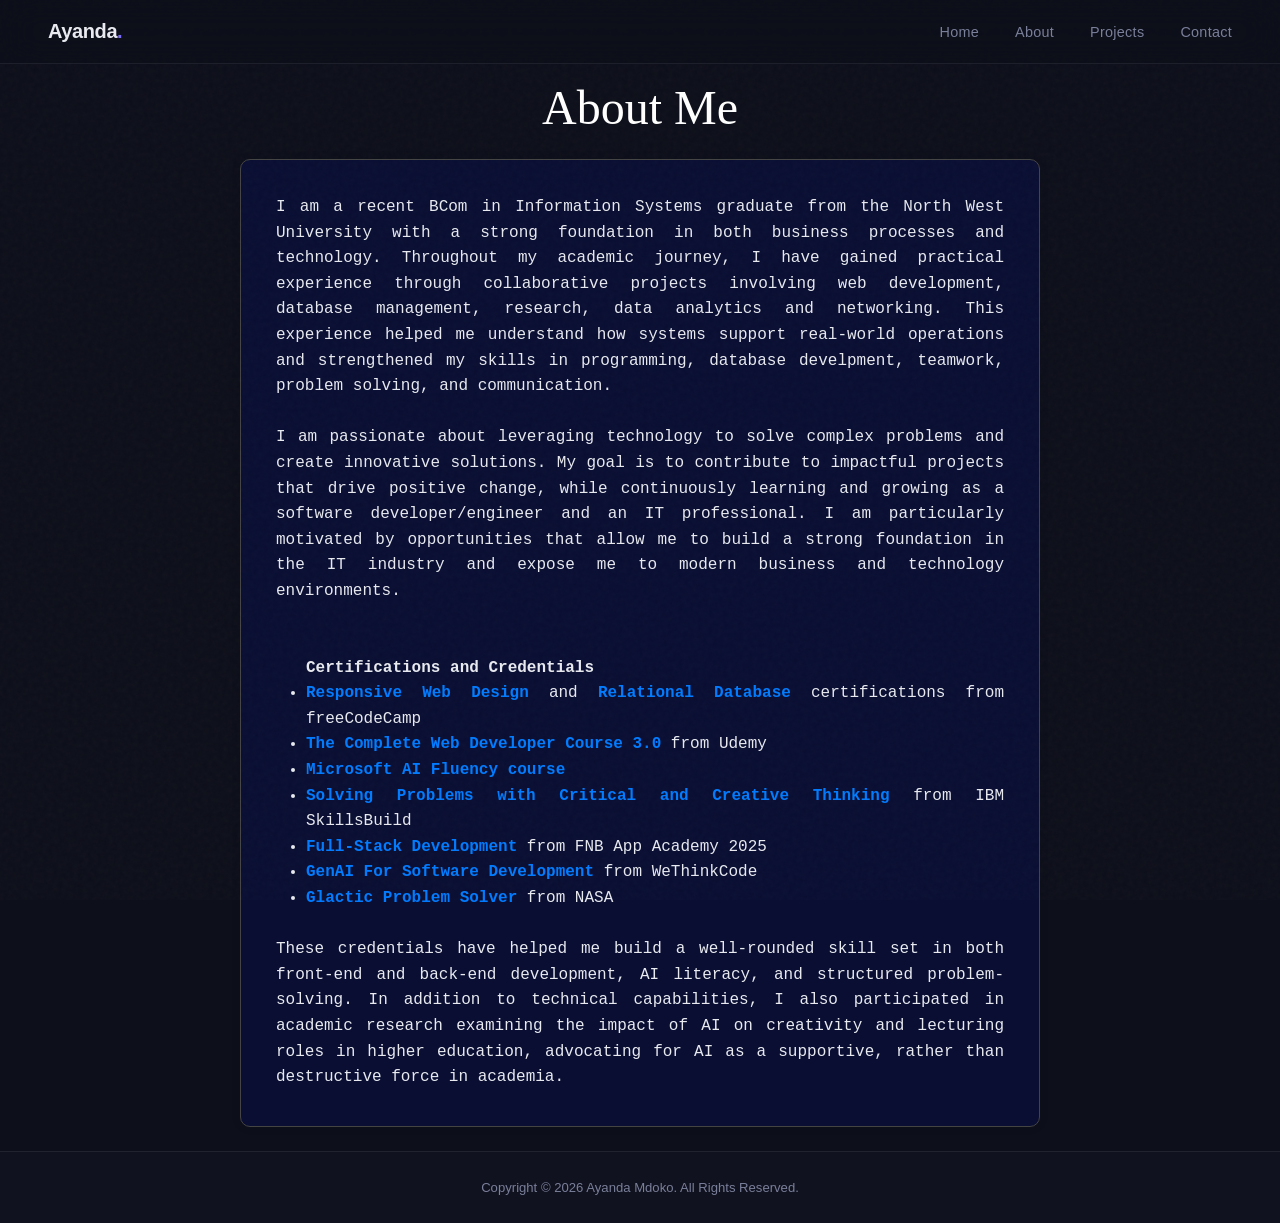
==== about.html @ dafb2702 "first commit" ====
<!DOCTYPE html>
<html lang="en">
<head>
    <meta charset="UTF-8">
    <meta name="viewport" content="width=device-width, initial-scale=1.0">
    <link rel="stylesheet" href="style.css" />
    <title>About Me</title>


</head>
<body>

  <!-- NAV -->
  <nav>

    <a href="#" class="nav-logo">Ayanda<span>.</span></a>
    <button class="menu-toggle" type="button" aria-label="Open navigation menu" aria-expanded="false">
      <span></span>
      <span></span>
      <span></span>
    </button>
    <ul class="nav-links">
      <li><a href="index.html">Home</a></li>
      <li><a href="#about">About</a></li>
      <li><a href="projects.html">Projects</a></li>
      <li><a href="contact.html">Contact</a></li>
    </ul>
  </nav>

  <!-- ABOUT -->
  <h1 class="title">About Me</h1>
    <section id="about">
      <div class="section-container">
        <div class="text-container">
          <p>
            I am a recent BCom in Information Systems graduate from the North West University with a strong foundation in both business processes and technology.
            Throughout my academic journey, I have gained practical experience through collaborative projects involving web development, database management, research,
            data analytics and networking. This experience helped me understand how systems support real-world operations and strengthened my skills in programming,
            database develpment, teamwork, problem solving, and communication.
            
            <br/><br/>
            I am passionate about leveraging technology to solve complex problems and create innovative solutions. My goal is to contribute to impactful projects
            that drive positive change, while continuously learning and growing as a software developer/engineer and an IT professional. I am particularly motivated
            by opportunities that allow me to build a strong foundation in the IT industry and expose me to modern business and technology environments.<br/></br>
          </p>
          <br />

          <div class="certificates">
            
<strong style="font-weight: 700;">Certifications and Credentials</strong><br/>

            <ul> <li><a class="cert" target="blank" href="https://www.freecodecamp.org/certification/Mdokoayanda/responsive-web-design"><b>Responsive Web Design</b></a> and <a class="cert" target="blank" href="https://www.freecodecamp.org/certification/Mdokoayanda/relational-database-v8"><b>Relational Database</b></a> certifications from freeCodeCamp</li> 
            <li><a class="cert" target="blank" href="./certificates/Udemy Certificate.pdf"><b>The Complete Web Developer Course 3.0</b></a> from Udemy</li> 
            <li><a class="cert" target="blank" href="./certificates/Ayanda - Certificate - MSAISkillsDev Course - 20250501193528.png"><b>Microsoft AI Fluency course</b></a></li> 
            <li><a class="cert" target="blank" href="./certificates/IBM SkillsBuild Certificate.pdf"><b>Solving Problems with Critical and Creative Thinking</b></a> from IBM SkillsBuild</li> 
            <li><a class="cert" target="blank" href="./certificates/FNB Certificate.pdf"><b>Full-Stack Development</b></a> from FNB App Academy 2025</li> 
            <li><a class="cert" target="blank" href="./certificates/Gen_AI cert.pdf"><b>GenAI For Software Development</b></a> from WeThinkCode</li> 
            <li><a class="cert" target="blank" href="./certificates/NASA Certificate.pdf"><b>Glactic Problem Solver</b></a> from NASA</li> <br/>
          </ul>

          </div>
        
          
          <p>
            These credentials have helped me build a well-rounded skill set in both front-end and back-end development, AI literacy, and structured problem-solving. In addition to technical capabilities, 
            I also participated in academic research examining the impact of AI on creativity and lecturing roles in higher education, advocating for AI as a supportive, rather than destructive force in academia.
           
          </p>
        </div>
      </div>
    </section>

     <!-- FOOTER -->
  <footer>
    <p>Copyright &copy; 2026 Ayanda Mdoko. All Rights Reserved.</p>
  </footer>
  <script src="nav.js"></script>
    
</body>
</html>
---- style.css ----
*, *::before, *::after { box-sizing: border-box; margin: 0; padding: 0; }

    :root {
        --bg:        #0d0f1a;
        --bg2:       #10121f;
        --border:    rgba(255,255,255,0.07);
        --text:      #e8eaf0;
        --muted:     #7a7f9a;
        --accent1:   #7b6ef6;
        --accent2:   #b07ef8;
        --grad:      linear-gradient(120deg, var(--accent1), var(--accent2));
        --nav-h:     64px;
    }

    html { scroll-behavior: smooth; }

    body {
        background: var(--bg);
        color: var(--text);
        font-family: 'DM Sans', sans-serif;
        font-weight: 300;
        min-height: 100vh;
         margin: 0;
    padding: calc(var(--nav-h) + 16px) 0 0;
        overflow-x: hidden;
        
    }

    /* Noise overlay */
    body::before {
        content: '';
        position: fixed; inset: 0;
        background-image: url("data:image/svg+xml,%3Csvg viewBox='0 0 200 200' xmlns='http://www.w3.org/2000/svg'%3E%3Cfilter id='n'%3E%3CfeTurbulence type='fractalNoise' baseFrequency='0.9' numOctaves='4' stitchTiles='stitch'/%3E%3C/filter%3E%3Crect width='100%25' height='100%25' filter='url(%23n)' opacity='1'/%3E%3C/svg%3E");
        opacity: 0.03;
        pointer-events: none;
        z-index: 0;
    }

    /* Glow blobs */
    .blob {
        position: fixed;
        border-radius: 50%;
        filter: blur(120px);
        pointer-events: none;
        z-index: 0;
        animation: drift 12s ease-in-out infinite alternate;
    }
    .blob-1 { width: 600px; height: 600px; background: rgba(123,110,246,0.12); top: -200px; left: -150px; }
    .blob-2 { width: 500px; height: 500px; background: rgba(176,126,248,0.08); bottom: -150px; right: -100px; animation-delay: -6s; }
    @keyframes drift {
        from { transform: translate(0,0) scale(1); }
        to   { transform: translate(30px,20px) scale(1.05); }
    }

    /* NAV */
    nav {
        position: fixed; top: 0; left: 0; right: 0;
        height: var(--nav-h);
        display: flex; align-items: center; justify-content: space-between;
        padding: 0 48px;
        background: rgba(13,15,26,0.8);
        backdrop-filter: blur(18px);
        border-bottom: 1px solid var(--border);
        z-index: 100;
    }
    .nav-logo {
        font-family: 'Syne', sans-serif; font-weight: 800; font-size: 1.25rem;
        color: var(--text); text-decoration: none; letter-spacing: -0.02em;
    }
    .nav-logo span { color: var(--accent1); }
    .nav-links { display: flex; gap: 36px; list-style: none; }
    .nav-links a {
        color: var(--muted); text-decoration: none; font-size: 0.9rem;
        font-weight: 400; letter-spacing: 0.02em; position: relative; transition: color 0.25s;
    }
    .nav-links a::after {
        content: ''; position: absolute; bottom: -4px; left: 0; right: 0;
        height: 1px; background: var(--grad); transform: scaleX(0);
        transform-origin: left; transition: transform 0.25s;
    }
    .nav-links a:hover { color: var(--text); }
    .nav-links a:hover::after { transform: scaleX(1); }

    .menu-toggle {
        display: none;
        width: 44px;
        height: 44px;
        align-items: center;
        justify-content: center;
        flex-direction: column;
        gap: 5px;
        background: transparent;
        border: 1px solid var(--border);
        border-radius: 8px;
        color: var(--text);
        cursor: pointer;
    }

    .menu-toggle span {
        width: 20px;
        height: 2px;
        border-radius: 999px;
        background: currentColor;
        transition: transform 0.25s, opacity 0.25s;
    }

    nav.nav-open .menu-toggle span:nth-child(1) {
        transform: translateY(7px) rotate(45deg);
    }

    nav.nav-open .menu-toggle span:nth-child(2) {
        opacity: 0;
    }

    nav.nav-open .menu-toggle span:nth-child(3) {
        transform: translateY(-7px) rotate(-45deg);
    }


    
    /* HERO — two-column layout */
    .hero {
        position: relative;
        min-height: 100vh;
        display: flex; align-items: center; justify-content: center;
        padding: 16px 80px 80px;
        gap: 80px;
        z-index: 1;
    }

    /* Left: text content */
    .hero-content {
        display: flex; flex-direction: column;
        align-items: flex-start;
        flex: 1;
        max-width: 560px;
    }

    .hero-tag {
        display: inline-flex; align-items: center; gap: 8px;
        font-size: 0.72rem; font-weight: 500; letter-spacing: 0.18em;
        text-transform: uppercase;
        background: var(--grad); -webkit-background-clip: text;
        -webkit-text-fill-color: transparent; background-clip: text;
        margin-bottom: 20px;
        opacity: 0; animation: fadeUp 0.7s 0.2s forwards;
    }
    .hero-tag .wave { -webkit-text-fill-color: initial; font-size: 1rem; }

    .hero-greeting {
        font-size: 1.1rem; color: var(--muted); font-weight: 300;
        margin-bottom: 12px;
        opacity: 0; animation: fadeUp 0.7s 0.4s forwards;
    }

    .hero-name {
        font-family: 'Syne', sans-serif; font-weight: 800;
        font-size: clamp(2.8rem, 6vw, 5.5rem);
        line-height: 1; letter-spacing: -0.03em;
        background: var(--grad); -webkit-background-clip: text;
        -webkit-text-fill-color: transparent; background-clip: text;
        margin-bottom: 28px;
        opacity: 0; animation: fadeUp 0.7s 0.55s forwards;
    }

    .hero-roles {
        display: flex; align-items: center; gap: 12px;
        flex-wrap: wrap;
        color: var(--muted); font-size: 0.9rem;
        margin-bottom: 48px;
        opacity: 0; animation: fadeUp 0.7s 0.7s forwards;
    }
    .hero-roles .dot {
        width: 4px; height: 4px; border-radius: 50%;
        background: var(--accent1); opacity: 0.5; flex-shrink: 0;
    }

    .hero-cta {
        display: flex; gap: 16px; flex-wrap: wrap;
        margin-bottom: 48px;
        opacity: 0; animation: fadeUp 0.7s 0.85s forwards;
    }

    .btn {
        display: inline-flex; align-items: center; gap: 8px;
        padding: 14px 28px; border-radius: 10px;
        font-family: 'DM Sans', sans-serif; font-size: 0.9rem; font-weight: 500;
        cursor: pointer; text-decoration: none;
        transition: transform 0.2s, box-shadow 0.2s; border: none;
    }
    .btn:hover { transform: translateY(-2px); }
    .btn:active { transform: translateY(0); }
    .btn-primary { background: var(--grad); color: #fff; box-shadow: 0 4px 24px rgba(123,110,246,0.35); }
    .btn-primary:hover { box-shadow: 0 8px 32px rgba(123,110,246,0.5); }
    .btn-secondary { background: transparent; color: var(--text); border: 1px solid rgba(255,255,255,0.2); }
    .btn-secondary:hover { border-color: rgba(255,255,255,0.4); background: rgba(255,255,255,0.04); }
    .btn svg { width: 16px; height: 16px; }

    .hero-socials {
        display: flex; gap: 20px;
        opacity: 0; animation: fadeUp 0.7s 1s forwards;
    }
    .hero-socials a {
        display: flex; align-items: center; justify-content: center;
        width: 44px; height: 44px; border-radius: 50%;
        border: 1px solid var(--border); color: var(--muted);
        text-decoration: none;
        transition: color 0.2s, border-color 0.2s, background 0.2s, transform 0.2s;
    }
    .hero-socials a:hover {
        color: var(--text); border-color: rgba(123,110,246,0.5);
        background: rgba(123,110,246,0.08); transform: translateY(-3px);
    }
    .hero-socials svg { width: 18px; height: 18px; }

    /* Right: floating photo */
    .hero-photo-wrap {
        flex-shrink: 0;
        position: relative;
        opacity: 0;
        height:450px;
        width: 450px;
        border-radius: 70%;
        animation: fadeUp 0.8s 0.6s forwards;
    }

    /* Glowing ring behind the photo */
    .hero-photo-wrap::before {
        content: '';
        position: absolute;
        inset: -6px;
        height: 450px;
         width: 450px;
        border-radius: 70%;
        background: var(--grad);
        filter: blur(20px);
        opacity: 0.45;
        z-index: 0;
        animation: pulseRing 4s ease-in-out infinite alternate;
    }
    @keyframes pulseRing {
        from { opacity: 0.3; transform: scale(0.97); }
        to   { opacity: 0.6; transform: scale(1.03); }
    }

    .hero-photo {
        position: relative; z-index: 1;
        height: 450px;
        width: 450px;
        border-radius: 80px;
        object-fit: cover;
        object-position: center top;
        border: 3px solid rgba(123,110,246,0.4);
        box-shadow: 0 0 0 1px rgba(255,255,255,0.06), 0 32px 64px rgba(0,0,0,0.5);
        animation: float 6s ease-in-out infinite;
    }
    @keyframes float {
        0%, 100% { transform: translateY(0px); }
        50%       { transform: translateY(-14px); }
    }

    /* FOOTER */
    footer {
        position: relative; z-index: 1;
        border-top: 1px solid var(--border);
        padding: 28px 48px; text-align: center;
        color: var(--muted); font-size: 0.82rem;
        background: var(--bg2);
    }

    /* Animations */
    @keyframes fadeUp {
        from { opacity: 0; transform: translateY(22px); }
        to   { opacity: 1; transform: translateY(0); }
    }

    /* Responsive */
    @media (max-width: 900px) {
        nav {
            padding: 0 20px;
        }

        .menu-toggle {
            display: inline-flex;
        }

        .nav-links {
            position: absolute;
            top: var(--nav-h);
            left: 0;
            right: 0;
            display: flex;
            flex-direction: column;
            gap: 0;
            padding: 12px 20px 18px;
            background: rgba(13,15,26,0.96);
            border-bottom: 1px solid var(--border);
            box-shadow: 0 24px 40px rgba(0,0,0,0.28);
            transform: translateY(-140%);
            opacity: 0;
            pointer-events: none;
            transition: transform 0.25s, opacity 0.25s;
        }

        nav.nav-open .nav-links {
            transform: translateY(0);
            opacity: 1;
            pointer-events: auto;
        }

        .nav-links li {
            width: 100%;
        }

        .nav-links a {
            display: block;
            padding: 14px 0;
            font-size: 1rem;
        }

        .hero { flex-direction: column-reverse; padding: 16px 24px 60px; gap: 48px; text-align: center; }
        .hero-content { align-items: center; }
        .hero-roles { justify-content: center; }
        .hero-photo,
        .hero-photo-wrap,
        .hero-photo-wrap::before {
            width: min(500px, 82vw);
            height: min(500px, 82vw);
        }
    }
    @media (max-width: 600px) {
        nav { padding: 0 20px; }
        .nav-links { gap: 20px; }
        .nav-links a { font-size: 0.8rem; 
    }
 }

/*---------About section--------*/
#about {
    max-width: 800px;
    margin: 24px auto;
    padding: 20px;
    background-color: #090e32;
    border-radius: 10px;
    border: 1px solid #444;
    text-align: center;
    box-shadow: 0 0 10px rgba(0, 0, 0, 0.1);
}

.title {
    text-align: center;
    color: #fff;
    font-size: 3rem;
    font-weight: 400;
    font-family:'Times New Roman', Times, serif;
}

.section-container {
    display: flex;
    flex-direction: column;
    gap: 16px;
}

.text-container {
    line-height: 1.6;
    color: #e8eaf0;
    padding: 15px;
    text-align: justify;
    font-family: 'Courier New', Courier, monospace;
    font-size: 1rem;
    font-weight: 300;
}

.cert {
    color: #007BFF;
    text-decoration: none;
    transition: color 0.3s, text-decoration 0.3s;
}

.certificates{
    margin-left: 30px;
}

.cert:hover {
    text-decoration: underline;
}

/*---------Projects---------*/

#projects {
  position: relative;
  padding: 1rem 2rem 2rem;
  margin: auto;
}
.project-container{
  display: grid;
  gap: 2rem;
  grid-template-columns: repeat(auto-fit, minmax(300px, 1fr)); /* Adjust to screen size */
  margin-bottom: 2rem;
  margin-top: 2rem;
}
.details-project-container{

  padding: 1.5rem;
  background: rgb(77, 92, 157);
  border-radius: 2rem;
  border: rgb(163, 163, 163) 0.1rem solid;
  text-align: center;
  display: flex;
  flex-direction: column;
  justify-content: center;
  align-items: center;
  transition: transform 0.3s ease,  box-shadow .4s, border .4s; /* Smooth hover effect */

}
.details-project-container:hover{
  transform: scale(1.05); /* Enlarge slightly on hover */
  box-shadow: 0 12px 30px rgba(147,197,253,0.35); border-color:#93c5fd;
  
}
.color-container {
  border-color: rgb(163, 163, 163);
  background: #090e32;
}
.project-title {
    margin: 1rem 0;
    color: rgb(163, 163, 163);
    font-size: 1.4rem;
    font-weight: bold;
    font-family: 'Times New Roman', Times, serif;
}
.project-img {
  border-radius: 2rem;
  width: 50%;
  height: auto; /* Maintain aspect ratio */
  object-fit: cover;
}
.project-btn {
    width: 130px;
    color: white;
    text-align: center;
    justify-content: center;
    font-size: medium;
    border-color: rgb(163, 163, 163);
    font-family: 'Times New Roman', Times, serif;
}


/*--------Get in touch-----------*/
   

    /* ── MAIN ── */
    main {
      flex: 1;
      position: relative; z-index: 1;
      padding: 32px 80px 100px;
      display: flex;
      flex-direction: column;
      align-items: center;
      justify-content: center;
      text-align: center;
    }

    /* Section label */
    .section-label {
      display: inline-flex; align-items: center; gap: 10px;
      font-size: 0.82rem; font-weight: 600; letter-spacing: 0.2em;
      text-transform: uppercase;
      background: var(--grad); -webkit-background-clip: text;
      -webkit-text-fill-color: transparent; background-clip: text;
      margin-bottom: 16px;
      align-self: flex-start;
      margin-left: 14%;
    }

    /* Section title */
    .section-title {
      font-family: 'Syne', sans-serif; font-weight: 800;
      font-size: clamp(1.7rem, 4vw, 2rem);
      line-height: 1.1; letter-spacing: -0.03em;
      color: var(--text);
      margin-bottom: 12px;
      position: relative;
      display: inline-block;
      align-self: flex-start;
      text-align: left;
      margin-left: 14%;
    }
    /* Underline accent */
    .section-title::after {
      content: '';
      position: absolute;
      bottom: -10px; left: 0;
      width: 80px; height: 3px;
      background: var(--grad);
      border-radius: 2px;
      margin-left: 0%;
    }

    .section-subtitle {
      color: var(--muted); font-size: 0.95rem;
      margin-top: 28px; margin-bottom: 60px;
      align-self: flex-start;
      text-align: left;
      margin-left: 14%;
    }

    /* ── CONTACT CARDS ── */
    .contact-grid {
      display: grid;
      grid-template-columns: repeat(3, 1fr);
      gap: 24px;
      width: 100%;
      max-width: 1000px;
      margin: 0 auto;
      
    }

    .contact-card {
      background: var(--card);
      border: 1px solid var(--border);
      border-radius: 18px;
      padding: 44px 28px 36px;
      display: flex; flex-direction: column;
      align-items: center; text-align: center;
      text-decoration: none;
      transition: border-color 0.3s, transform 0.3s, box-shadow 0.3s, background 0.3s;
      opacity: 0;
      animation: fadeUp 0.6s forwards;
    }
    .contact-card:nth-child(1) { animation-delay: 0.1s; }
    .contact-card:nth-child(2) { animation-delay: 0.25s; }
    .contact-card:nth-child(3) { animation-delay: 0.4s; }

    .contact-card:hover {
      border-color: rgba(123,110,246,0.45);
      background: rgba(123,110,246,0.06);
      transform: translateY(-8px);
      box-shadow: 0 24px 48px rgba(0,0,0,0.35);
    }

    /* Icon circle */
    .contact-icon {
      width: 64px; height: 64px;
      border-radius: 50%;
      background: rgba(255,255,255,0.08);
      display: flex; align-items: center; justify-content: center;
      margin-bottom: 24px;
      box-shadow: 0 8px 24px rgba(123,110,246,0.35);
      transition: box-shadow 0.3s, transform 0.3s;
      overflow: hidden;
      animation: float 5s ease-in-out infinite;
    }
    .contact-card:hover .contact-icon {
      box-shadow: 0 12px 32px rgba(123,110,246,0.55);
      transform: scale(1.08);
    }
    .contact-icon img {
      width: 100%;
      height: 100%;
      object-fit: cover;
    }

    .contact-type {
      font-size: 0.7rem; font-weight: 600; letter-spacing: 0.16em;
      text-transform: uppercase; color: var(--muted);
      margin-bottom: 12px;
    }

    .contact-value {
      font-family: 'Syne', sans-serif; font-weight: 700;
      font-size: 1rem; color: var(--text);
      line-height: 1.4;
      transition: color 0.2s;
    }
    .contact-card:hover .contact-value { color: var(--accent2); }

    @media (max-width: 900px) {
      main {
        padding: 32px 24px 80px;
      }

      .contact-grid {
        grid-template-columns: 1fr;
        max-width: 420px;
      }
    }
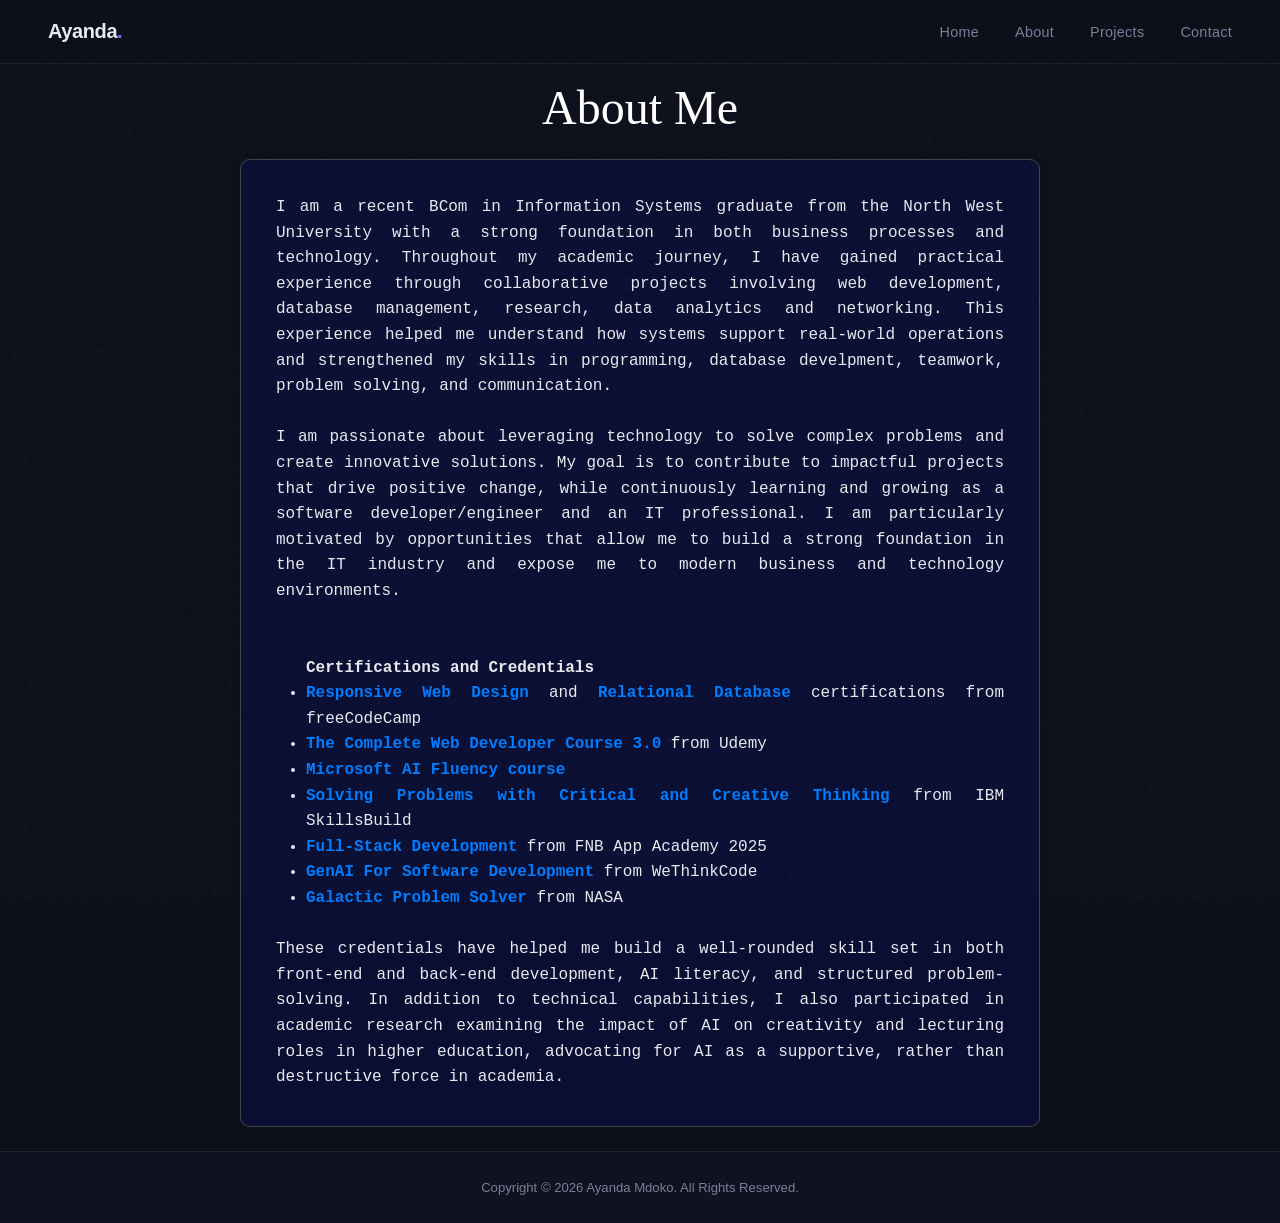
==== commit 71e11ba0: "Fix typo in certification name from 'Glactic' to 'Galactic'" ====
--- a/about.html
+++ b/about.html
@@ -55,7 +55,7 @@
             <li><a class="cert" target="blank" href="./certificates/IBM SkillsBuild Certificate.pdf"><b>Solving Problems with Critical and Creative Thinking</b></a> from IBM SkillsBuild</li> 
             <li><a class="cert" target="blank" href="./certificates/FNB Certificate.pdf"><b>Full-Stack Development</b></a> from FNB App Academy 2025</li> 
             <li><a class="cert" target="blank" href="./certificates/Gen_AI cert.pdf"><b>GenAI For Software Development</b></a> from WeThinkCode</li> 
-            <li><a class="cert" target="blank" href="./certificates/NASA Certificate.pdf"><b>Glactic Problem Solver</b></a> from NASA</li> <br/>
+            <li><a class="cert" target="blank" href="./certificates/NASA Certificate.pdf"><b>Galactic Problem Solver</b></a> from NASA</li> <br/>
           </ul>
 
           </div>
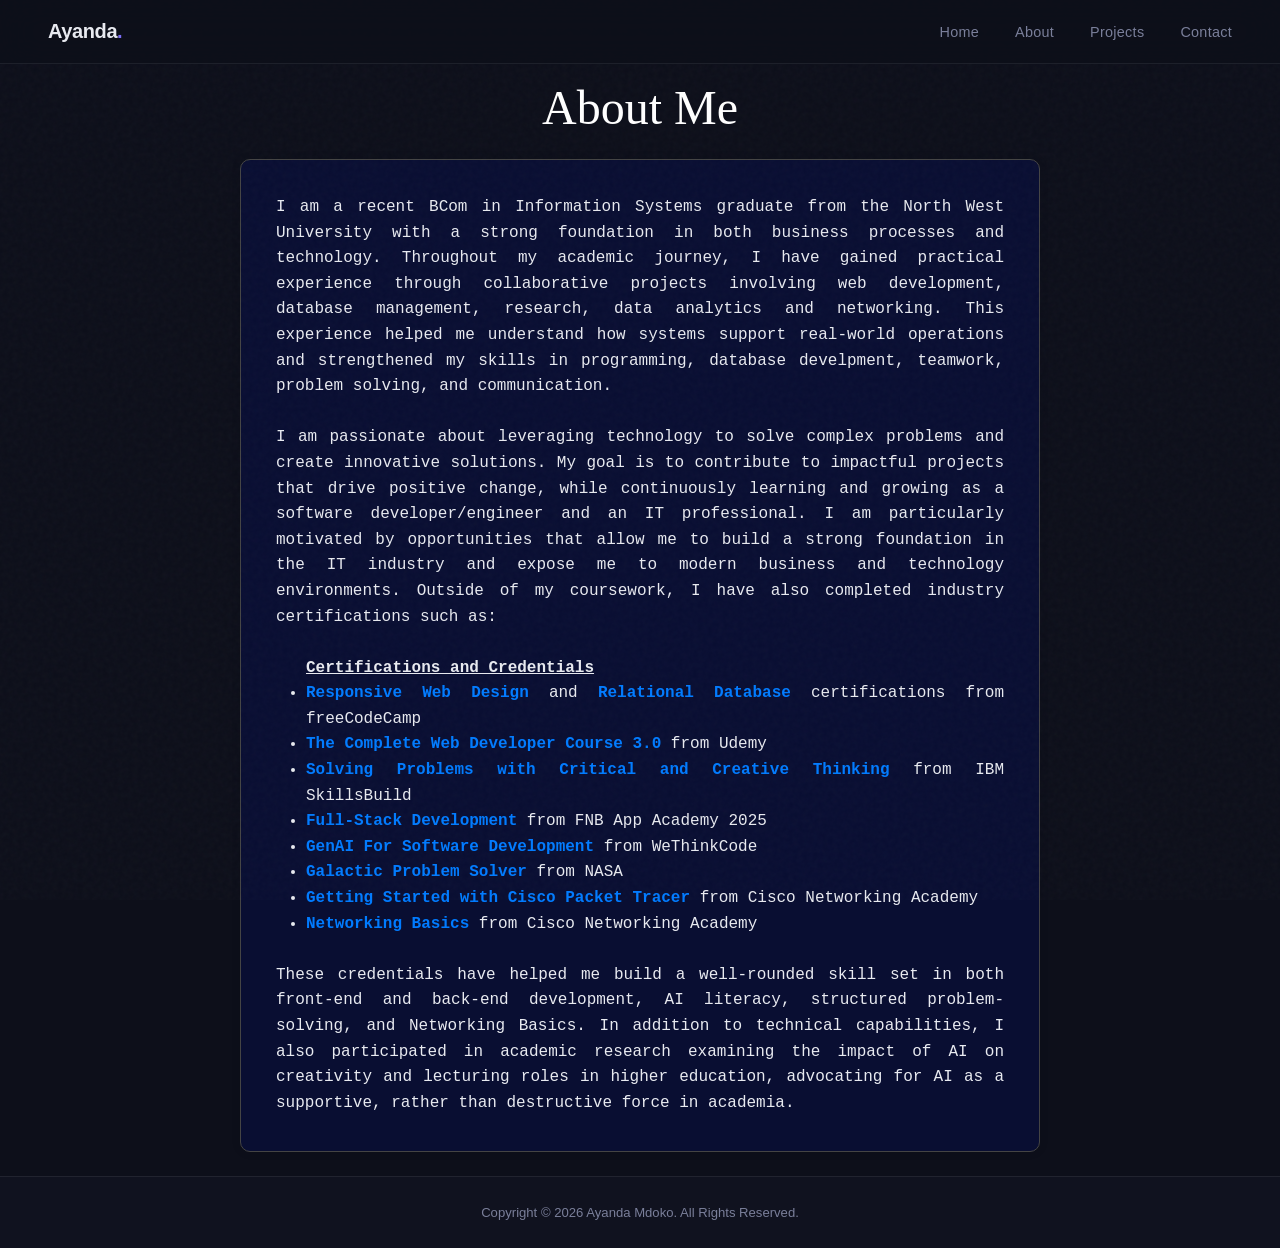
==== commit fb5f7cfa: "about me update" ====
--- a/about.html
+++ b/about.html
@@ -41,28 +41,29 @@
             <br/><br/>
             I am passionate about leveraging technology to solve complex problems and create innovative solutions. My goal is to contribute to impactful projects
             that drive positive change, while continuously learning and growing as a software developer/engineer and an IT professional. I am particularly motivated
-            by opportunities that allow me to build a strong foundation in the IT industry and expose me to modern business and technology environments.<br/></br>
+            by opportunities that allow me to build a strong foundation in the IT industry and expose me to modern business and technology environments.
+            Outside of my coursework, I have also completed industry certifications such as:<br/></br>
           </p>
-          <br />
 
           <div class="certificates">
             
-<strong style="font-weight: 700;">Certifications and Credentials</strong><br/>
+<strong style="font-weight: 800; text-decoration-line: underline;">Certifications and Credentials</strong><br/>
 
             <ul> <li><a class="cert" target="blank" href="https://www.freecodecamp.org/certification/Mdokoayanda/responsive-web-design"><b>Responsive Web Design</b></a> and <a class="cert" target="blank" href="https://www.freecodecamp.org/certification/Mdokoayanda/relational-database-v8"><b>Relational Database</b></a> certifications from freeCodeCamp</li> 
-            <li><a class="cert" target="blank" href="./certificates/Udemy Certificate.pdf"><b>The Complete Web Developer Course 3.0</b></a> from Udemy</li> 
-            <li><a class="cert" target="blank" href="./certificates/Ayanda - Certificate - MSAISkillsDev Course - 20250501193528.png"><b>Microsoft AI Fluency course</b></a></li> 
+            <li><a class="cert" target="blank" href="./certificates/Udemy Certificate.pdf"><b>The Complete Web Developer Course 3.0</b></a> from Udemy</li>  
             <li><a class="cert" target="blank" href="./certificates/IBM SkillsBuild Certificate.pdf"><b>Solving Problems with Critical and Creative Thinking</b></a> from IBM SkillsBuild</li> 
             <li><a class="cert" target="blank" href="./certificates/FNB Certificate.pdf"><b>Full-Stack Development</b></a> from FNB App Academy 2025</li> 
             <li><a class="cert" target="blank" href="./certificates/Gen_AI cert.pdf"><b>GenAI For Software Development</b></a> from WeThinkCode</li> 
-            <li><a class="cert" target="blank" href="./certificates/NASA Certificate.pdf"><b>Galactic Problem Solver</b></a> from NASA</li> <br/>
+            <li><a class="cert" target="blank" href="./certificates/NASA Certificate.pdf"><b>Galactic Problem Solver</b></a> from NASA</li> 
+            <li><a class="cert" target="blank" href="./certificates/Getting_Started_with_Cisco_Packet_Tracer_certificate.pdf"><b>Getting Started with Cisco Packet Tracer</b></a> from Cisco Networking Academy</li>
+            <li><a class="cert" target="blank" href="./certificates/Networking_Basics_certificate.pdf"><b>Networking Basics</b></a> from Cisco Networking Academy</li><br/>
           </ul>
 
           </div>
         
           
           <p>
-            These credentials have helped me build a well-rounded skill set in both front-end and back-end development, AI literacy, and structured problem-solving. In addition to technical capabilities, 
+            These credentials have helped me build a well-rounded skill set in both front-end and back-end development, AI literacy, structured problem-solving, and Networking Basics. In addition to technical capabilities, 
             I also participated in academic research examining the impact of AI on creativity and lecturing roles in higher education, advocating for AI as a supportive, rather than destructive force in academia.
            
           </p>
--- a/style.css
+++ b/style.css
@@ -436,6 +436,47 @@
   height: auto; /* Maintain aspect ratio */
   object-fit: cover;
 }
+.research-visual {
+  width: 50%;
+  min-width: 170px;
+  aspect-ratio: 4 / 3;
+  border-radius: 2rem;
+  background:
+    linear-gradient(135deg, rgba(147,197,253,0.28), rgba(255,255,255,0.05)),
+    #111a45;
+  border: 1px solid rgba(147,197,253,0.45);
+  display: flex;
+  flex-direction: column;
+  align-items: center;
+  justify-content: center;
+  gap: 0.45rem;
+  color: #fff;
+  box-shadow: inset 0 0 40px rgba(147,197,253,0.14);
+}
+.research-visual span {
+  font-family: 'Syne', sans-serif;
+  font-size: 3rem;
+  font-weight: 800;
+}
+.research-visual small {
+  max-width: 130px;
+  color: rgb(210, 218, 245);
+  font-size: 0.82rem;
+  line-height: 1.2;
+}
+.project-meta {
+  margin: 0 0 0.75rem;
+  color: #93c5fd;
+  font-size: 0.95rem;
+  font-weight: 500;
+}
+.project-description {
+  margin: 0 0 1.25rem;
+  max-width: 34rem;
+  color: rgb(210, 218, 245);
+  font-size: 0.95rem;
+  line-height: 1.5;
+}
 .project-btn {
     width: 130px;
     color: white;
